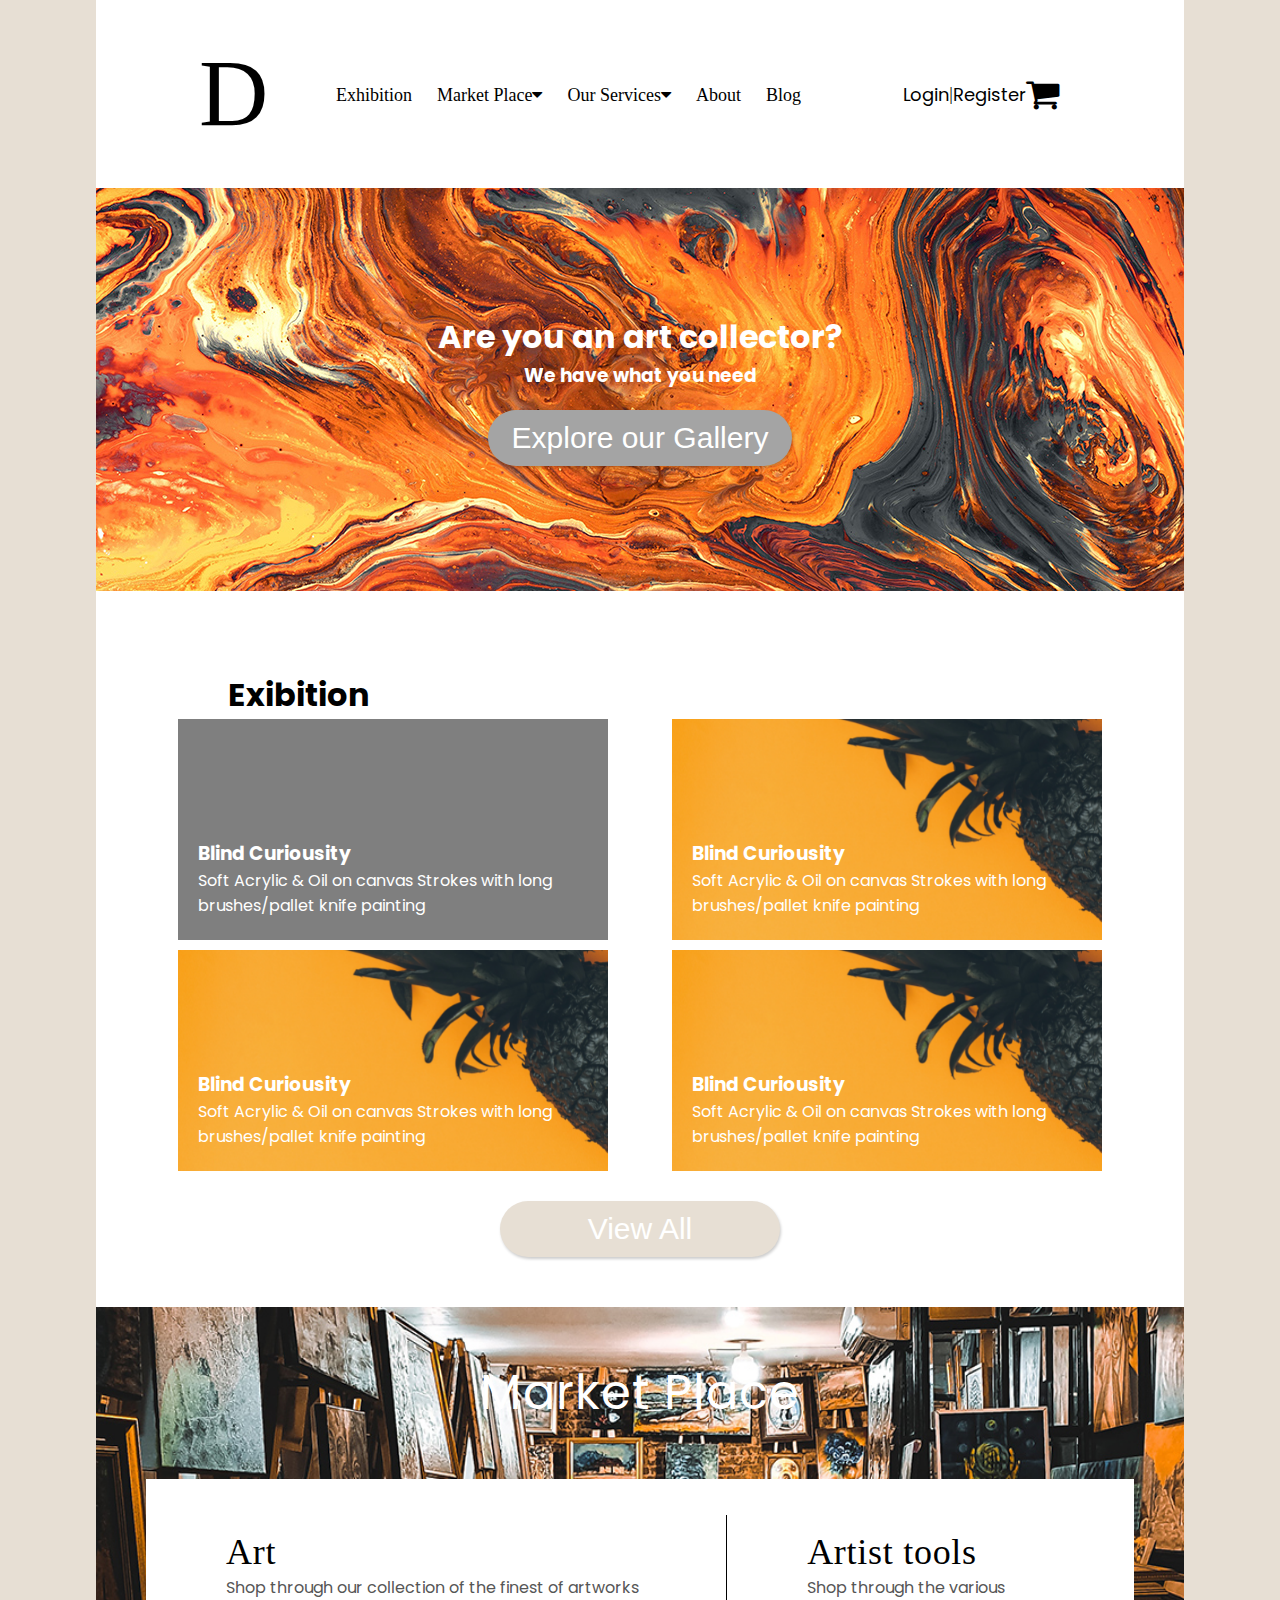
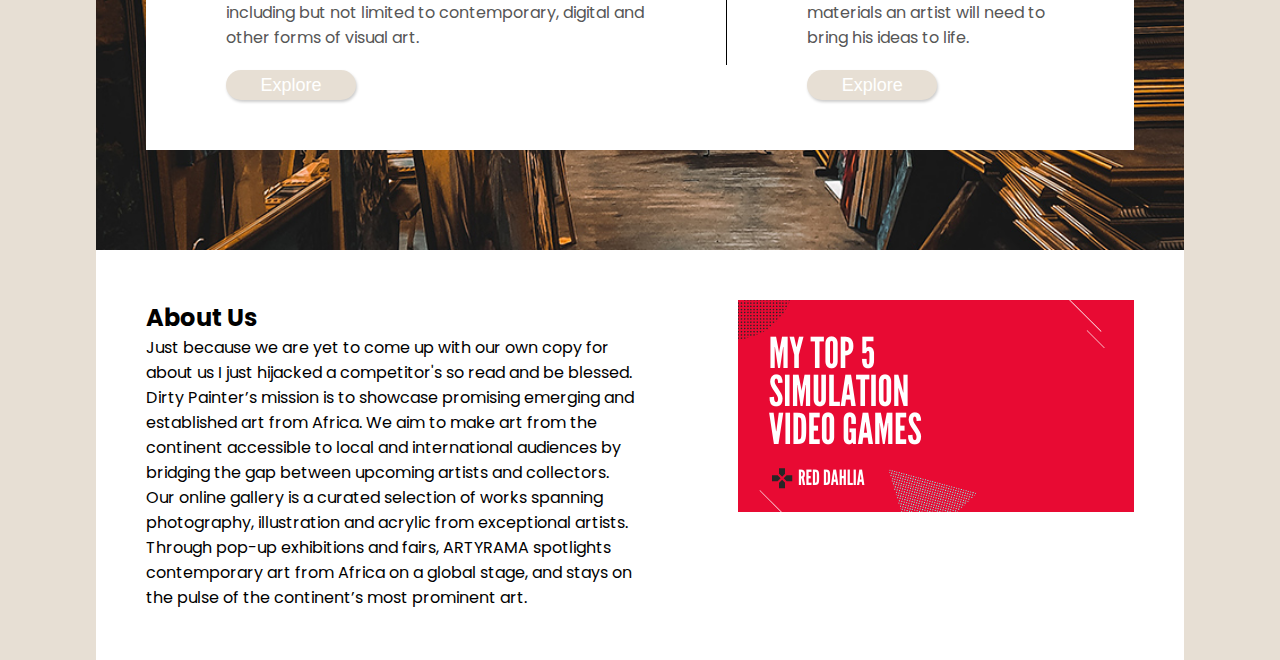
==== index.html @ 3bcfd68d "done with homepage" ====
<!DOCTYPE html>
<html lang="en">
  <head>
    <meta charset="UTF-8" />
    <meta http-equiv="X-UA-Compatible" content="IE=edge" />
    <meta name="viewport" content="width=device-width, initial-scale=1.0" />
    <link
      rel="stylesheet"
      href="https://fonts.googleapis.com/css?family=Audiowide|Sofia|Trirong|Roboto|Roboto Condensed|Noto Sans TC|Poppins"
    />
    <link
      rel="stylesheet"
      href="https://cdnjs.cloudflare.com/ajax/libs/font-awesome/4.7.0/css/font-awesome.min.css"
    />
    <link rel="stylesheet" href="style.css" />
    <title>Bad Painta</title>
  </head>
  <body>
    <div class="main">
      <!-- NAVIGATION -->
      <nav>
        <div class="logo">D</div>  
        <div class="menu-reg">
          <div class="menu">
            <a href="">Exhibition</a>
            <a href="#">Market Place<i class="fa fa-caret-down"></i></a>
            <a href="#">Our Services<i class="fa fa-caret-down"></i></a>
            <a href="">About</a>
            <a href="">Blog</a>
          </div>
          <div class="loginregister">
            <a href="">Login</a> |
            <a href="">Register</a>
            <i class="fa fa-shopping-cart fa-2x"></i>
          </div>
        </div>
      <div class="bars">
        <i class="fa fa-bars fa-2x"></i>      
      </div>
      </nav>
      <div class="banner-section">
        <div class="text">
          <h1>Are you an art collector?</h1>
          <h3>We have what you need</h3>
          <div class="button">
            <button class="btn">Explore our Gallery</button>
          </div>
        </div>
      </div>

      <!-- END NAVIGATION -->
      <div class="exibition">
        <h1>Exibition</h1>
        <div class="exibition-section1">
          <div class="ex1">
            <div class="p">
              <h3>Blind Curiousity</h3>
              <p>
                Soft Acrylic & Oil on canvas Strokes with long brushes/pallet
                knife painting
              </p>
            </div>
          </div>
          <div class="ex2">
            <div class="p">
              <h3>Blind Curiousity</h3>
              <p>
                Soft Acrylic & Oil on canvas Strokes with long brushes/pallet
                knife painting
              </p>
            </div>
          </div>
        </div>
        <div class="exibition-section2">
          <div class="ex3">
            <div class="p">
              <h3>Blind Curiousity</h3>
              <p>
                Soft Acrylic & Oil on canvas Strokes with long brushes/pallet
                knife painting
              </p>
            </div>
          </div>
          <div class="ex4">
            <div class="p">
              <h3>Blind Curiousity</h3>
              <p>
                Soft Acrylic & Oil on canvas Strokes with long brushes/pallet
                knife painting
              </p>
            </div>
          </div>
        </div>
        <div class="button">
          <button class="btn">View All</button>
        </div>
      </div>
      <div class="market-place">
        <div class="title">
          <h1 class="mp">Market Place</h1>
        </div>
        <div class="market-place-section">
          <div class="section">
            <h1>Art</h1>
            <p>
              Shop through our collection of the finest of artworks including
              but not limited to contemporary, digital and other forms of visual
              art.
            </p>
           <div class="button">
              <button class="btn">Explore</button>
           </div>
        </div>
<div class="line">

</div>
<div class="section">
          <h1>Artist tools</h1>
            <p>
              Shop through the various materials an artist will need to bring
              his ideas to life.
            </p>
            <div class="button"><button class="btn">Explore</button></div>
        </div>
          </div>
        </div>
        <!-- ABOUT SECTION -->
      <div class="aboutussection">
        <div class="about-text">
        <h2>About Us</h2>
       <p>Just because we are yet to come up with our own copy for about us I just hijacked a competitor's so read and be blessed.
        Dirty Painter’s mission is to showcase promising emerging and established art from Africa. We aim to make art from the continent accessible to local and international audiences by bridging the gap between upcoming artists and collectors.
        Our online gallery is a curated selection of works spanning photography, illustration and acrylic from exceptional artists. Through pop-up exhibitions and fairs, ARTYRAMA spotlights contemporary art from Africa on a global stage, and stays 
        on the pulse of the continent’s most prominent art.</p>
        </div>
        <div class="aboutimg">
          <img src="images/aboutimg.png" alt="About us">
        </div>
      </div>
      </div>
    </div>
  </body>
</html>
---- style.css ----
*{
    margin: 0px;
    padding: 0px;
    box-sizing: border-box;
}

body{
    background: #E7DFD4;
}

p, h1, h2, h3, h4{
    font-family: poppins;
}

.main{
    background: #fff;
    width: 85%;
    margin: auto;
}

nav{
    height: 188px;
    display: flex;
    justify-content: center;
    align-items: center;
}

.menu-reg{
    display: flex;
}

.logo{
    width: 82px;
    height: 96px;
    font-family: Old English Text MT;
    font-style: normal;
    font-weight: normal;
    font-size: 96px;
    line-height: 96px;
    color: #000000;
    margin-right: 20px;
}

.menu{
    width: 560px;
    height: 24px;
    font-size: 18px;
    display: flex;
    justify-content: center;
    align-items: center;
    padding-top: 15px;
}

.bars{
    display: none;
}

.menu a{
    padding-right: 25px;
    text-decoration: none;
    color: #000000;
}

.loginregister{
    /* Login | Register */
    width: 200px;
    font-style: normal;
    font-weight: normal;
    font-size: 16px;
    color: #000000;
    font-size: 18px;
    margin-left: 20px;
    display: flex;
    justify-content: center;
    align-items: center;
}

.loginregister a{
    text-decoration: none;
    color: #000000;
    font-family: Poppins;

}
/* Banner Section */
.banner-section{
    height: 403px;
    display: flex;
    align-items: center;
    justify-content: center;
    background-image: url(./images/Header-1.jpg);
}
.banner-section h1, h3{
    color: white;

}
.text{
    text-align: center;
}

.text .btn{
    width: 304px;
    height: 56px;
    background: #A4A4A4;
    box-shadow: 1px 2px 3px rgba(0, 0, 0, 0.2);
    border-radius: 28px;
    border: none;
    color: white;
    font-size: 30px;
    margin-top: 20px;
}
.exibition{
    width: 85%;
    margin: auto;
    margin-top: 80px;
}

.exibition h1{
    padding-left: 50px;
}

.exibition-section1{
  display: flex;
  justify-content: space-between;
  margin-bottom: 10px;    
}

.ex1{
    width: 430px;
    height: 221px;
    background-color: rgba(0, 0, 0, 0.5);
    background-size: cover;
}
.p{
    position: relative;
    top: 100px;
    padding: 20px;
    color: white;
}
.ex2{
    width: 430px;
    height: 221px;
background-image: url(./images/img2.png);
        background-size: cover;
    
    }

.exibition-section2{
    display: flex;
  justify-content: space-between;
  margin-top: 10px;
    
}
.ex3{
    width: 430px;
    height: 221px;
    background-image: url(./images/img2.png);
        background-size: cover;

}
.ex4{
    width: 430px;
    height: 221px;
background-image: url(./images/img2.png);
        background-size: cover;
}

.exibition .button{
    display: flex;
    justify-content: center;
    margin-top: 30px;
}

.exibition .btn{
    width: 280px;
    height: 56px;
    background: #E7DFD4;
    box-shadow: 1px 2px 3px rgba(0, 0, 0, 0.2);
    border-radius: 28px;
    border: none;
    color: white;
    font-size: 30px;
    margin-top: 20px;
    margin: auto;
    cursor: pointer;
}

.market-place{
        margin-top: 50px;
        background-image: url(./images/Market-Place.jpg);
        background-size: cover;
        padding-bottom: 50px;
}


.market-place .title{
padding-top: 50px;
align-items: center;
}

.mp{
font-family: Poppins;
font-style: normal;
font-weight: normal;
font-size: 48px;
text-align: center;
letter-spacing: 0.02em;
color: #FFFFFF;


}

.market-place-section{
    display: flex;
    align-items: center;
    justify-content: center;
    background: rgb(255, 255, 255);
    margin: 50px;
    color:#565656;
    padding-bottom: 50px;

}


.market-place-section .section{
    padding: 50px 80px 0px 80px;
}

.section h1{
font-family: Times New Roman;
font-style: normal;
font-weight: normal;
font-size: 36px;
line-height: 129.5%;
/* identical to box height, or 47px */
letter-spacing: 0.02em;

color: #000000;
}

.section .btn{
width: 130px;
height:30px;
background: #E7DFD4;
box-shadow: 1px 2px 3px rgba(0, 0, 0, 0.2);
border-radius: 28px;
border: none;
color: white;
font-size: 18px;
margin-top: 20px;
cursor: pointer;
}

.line{
    height: 150px;
    width: 2px;
    background-color: black;
}

.aboutussection{
    width: 100%;
    display: flex;
}

.about-text{
    padding: 50px 50px 50px 50px;
}

.aboutimg{
    padding: 50px;
}

/* RESPONSIVE */

@media screen and (max-width: 1200px){

.ex1{
    width: 400px;
    padding-bottom: 50px;
}

.ex2{
    width: 400px;
        padding-bottom: 50px;

}

.ex3{
    width: 400px;
        padding-bottom: 50px;

}

.ex4{
    width: 400px;
        padding-bottom: 50px;

}
.ex1 img{
    width: 100%;
}

.ex2 img{
    width: 100%;
}
.ex3 img{
    width: 100%;
}

.ex4 img{
    width: 100%;
}

}

@media screen and (max-width:1100px) {

  nav{
    justify-content:left
}

.logo{
    margin-left: 20px;
}

.menu-reg{
    display: none;
}

.bars{
    display: block;
    position: absolute;
    right: 120px;
}

/* CHANGING THE EXIBITION TO 100% */
.exibition-section1{
    display: block;
    margin: 0px;
}
.exibition-section2{
    display: block;
    margin: 0px;
}
.ex1{
    width: 100%;
    margin-bottom: 20px;
}

.ex2{
    width: 100%;
        margin-bottom: 20px;


}

.ex3{
    width: 100%;
        margin-bottom: 20px;

}

.ex4{
    width: 100%;
        margin-bottom: 20px;

}

/* Changing exibition to 100% */

.market-place-section{
    display: block;
    padding: 10px;
    margin-top: 50px;
    margin-right: 10px;
    margin-left: 10px;
    margin: 0px;
    margin-bottom: 50px;

}

.market-place-section .section{
    font-size: 20px;
    width: 100%;
    height: auto;
    padding: 5px;

}

.line{
    display: none;
}

.aboutussection{
    display:  block;
    width: 100%;
    margin-top: 50px;
}
.about-text{
    width: 100%;
    margin: 0px;
}
.aboutimg{
    width: 100%;

}
.aboutimg img{
    width: 100%;
}
}

@media screen and (max-width:700px) {
    .bars{
    display: block;
    position: absolute;
    right: 70px;
}

.market-place-section{
    display: block;
    margin:10px;
}
}
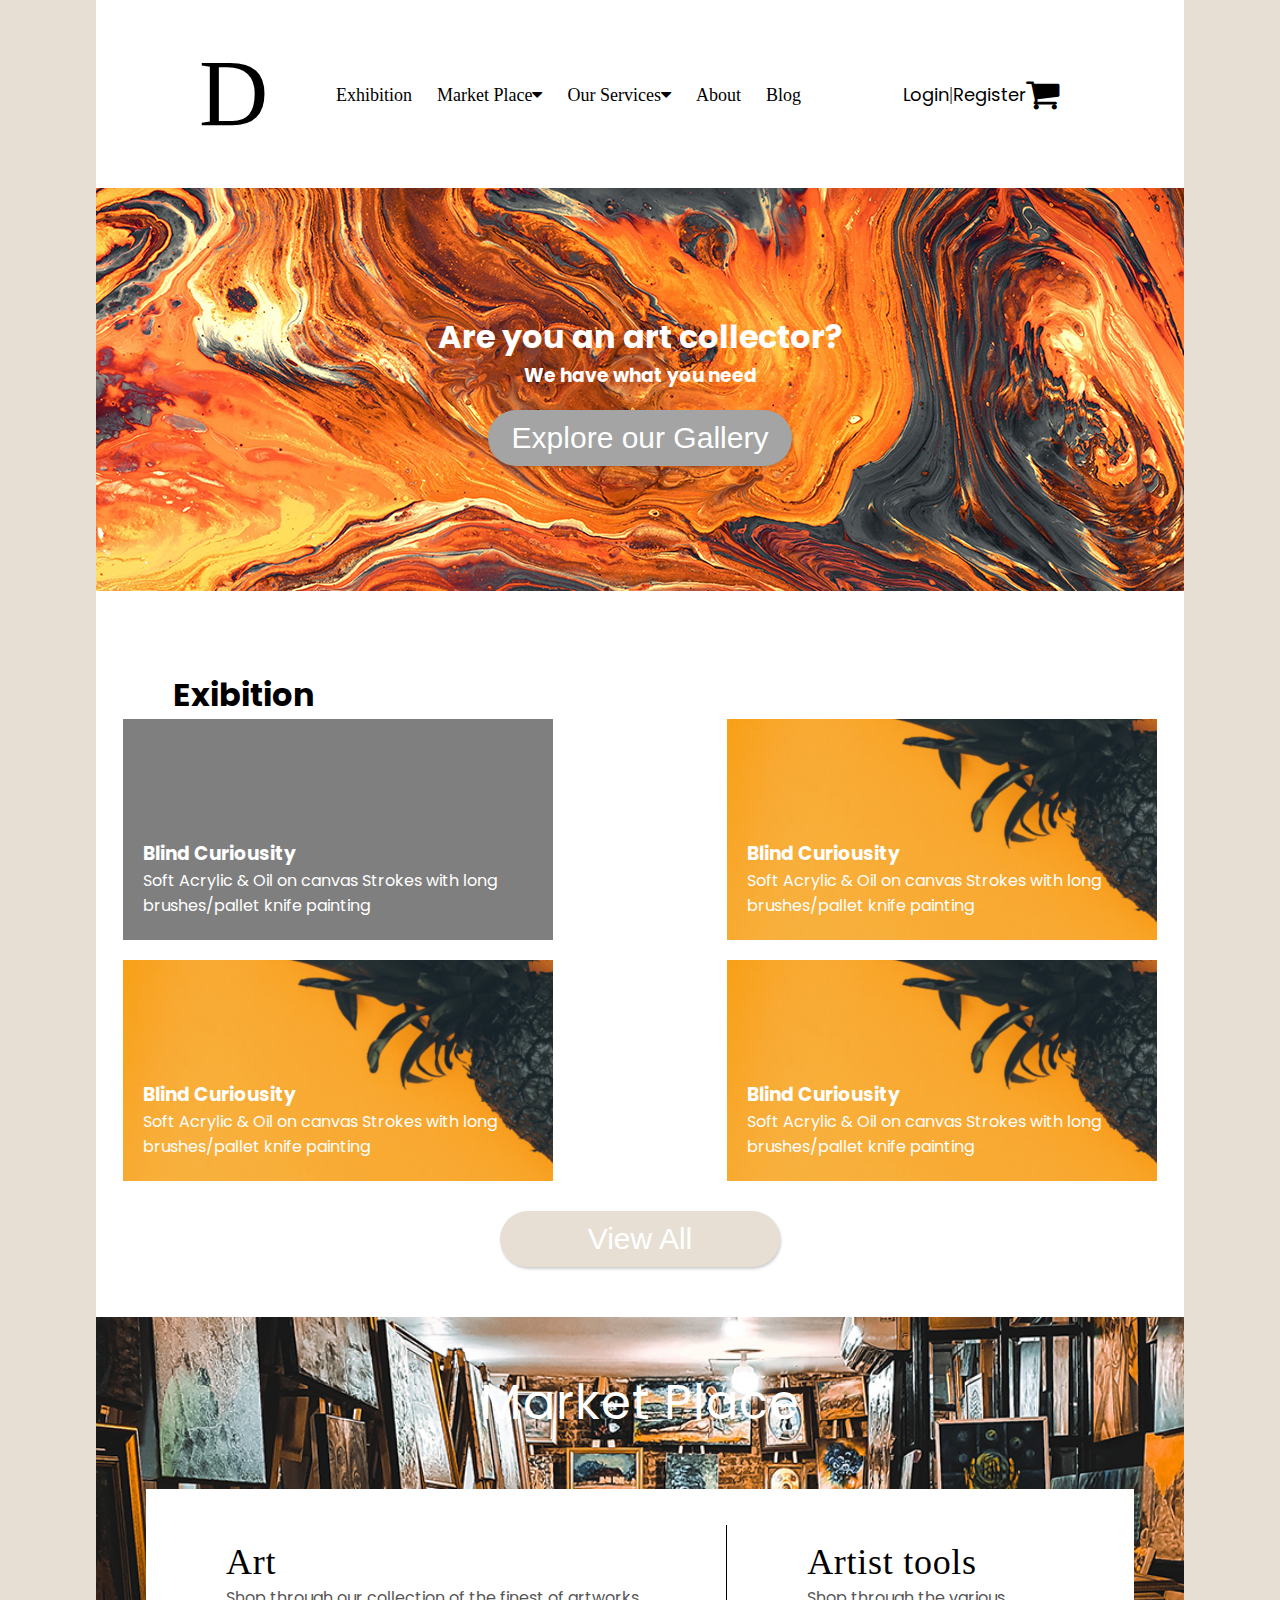
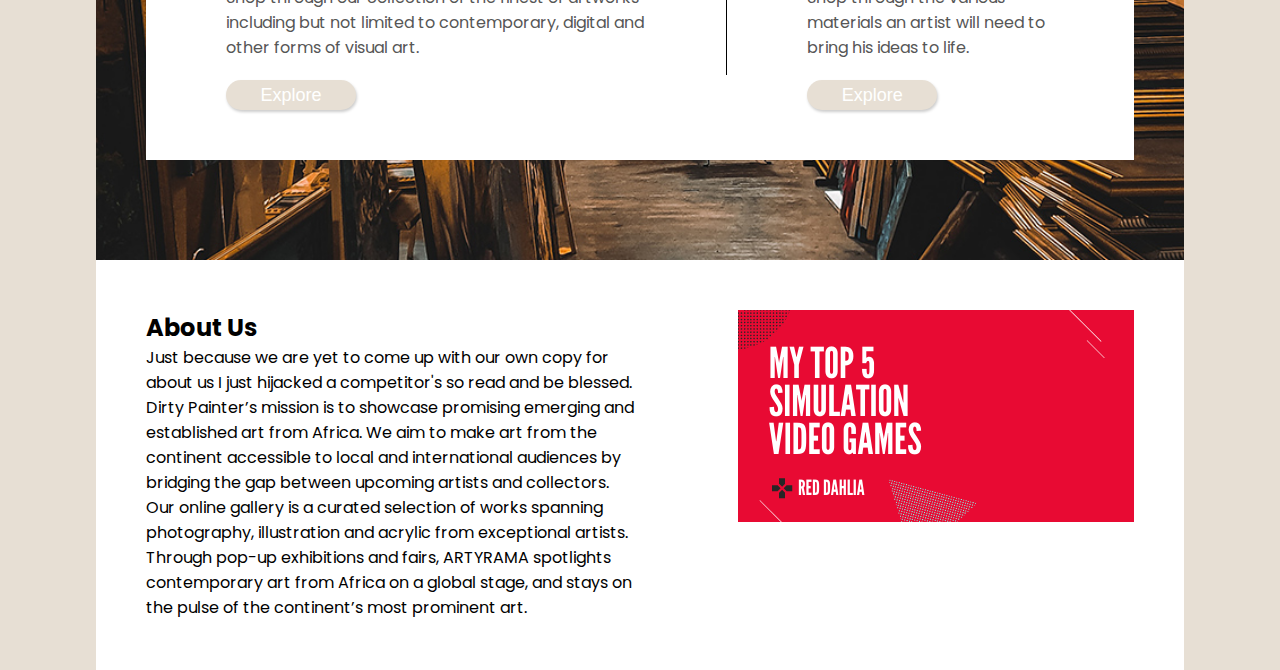
==== commit f2823ac1: "fix mobile 2" ====
--- a/index.html
+++ b/index.html
@@ -13,7 +13,7 @@
       href="https://cdnjs.cloudflare.com/ajax/libs/font-awesome/4.7.0/css/font-awesome.min.css"
     />
     <link rel="stylesheet" href="style.css" />
-    <title>Bad Painta</title>
+    <title>Dirty Painta Art</title>
   </head>
   <body>
     <div class="main">
--- a/style.css
+++ b/style.css
@@ -109,7 +109,7 @@
     margin-top: 20px;
 }
 .exibition{
-    width: 85%;
+    width: 95%;
     margin: auto;
     margin-top: 80px;
 }
@@ -122,6 +122,7 @@
   display: flex;
   justify-content: space-between;
   margin-bottom: 10px;    
+  padding-bottom: 10px;
 }
 
 .ex1{
@@ -272,6 +273,11 @@
 /* RESPONSIVE */
 
 @media screen and (max-width: 1200px){
+.main{
+    background: #fff;
+    width: 90%;
+    margin: auto;
+}
 
 .ex1{
     width: 400px;
@@ -419,4 +425,38 @@
     display: block;
     margin:10px;
 }
+
+.main{
+    background: #fff;
+    width: 98%;
+    margin: auto;
+}
+.ex1{
+    width: 100%;
+    margin-bottom: 20px;
+    margin-right: 2px;
+    margin-left: 2px;
+}
+.ex2{
+    width: 100%;
+    margin-bottom: 20px;
+    margin-right: 2px;
+    margin-left: 2px;
+}
+.ex3{
+    width: 100%;
+    margin-bottom: 20px;
+    margin-right: 2px;
+    margin-left: 2px;
+}
+.ex4{
+    width: 100%;
+    margin-bottom: 20px;
+    margin-right: 2px;
+    margin-left: 2px;
+}
+
+.exibition h1{
+    padding-left: 5px;
+}
 }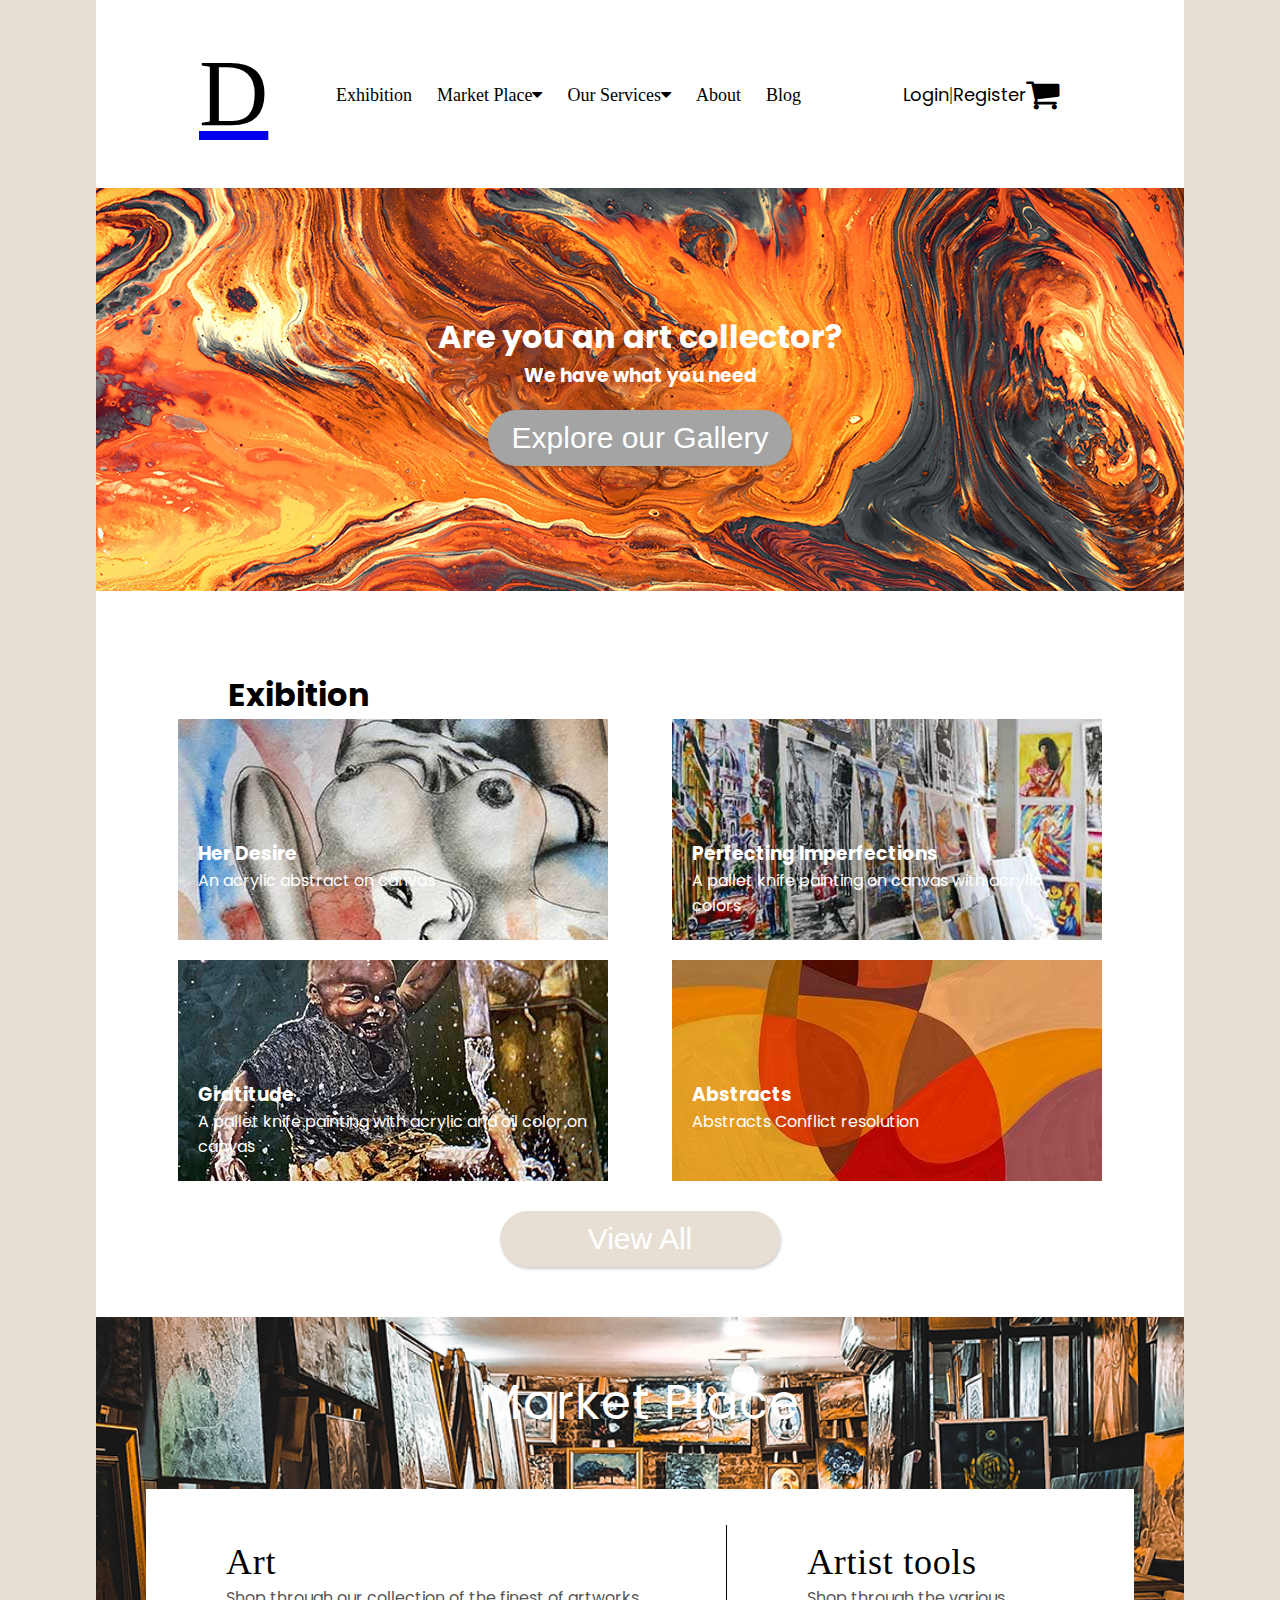
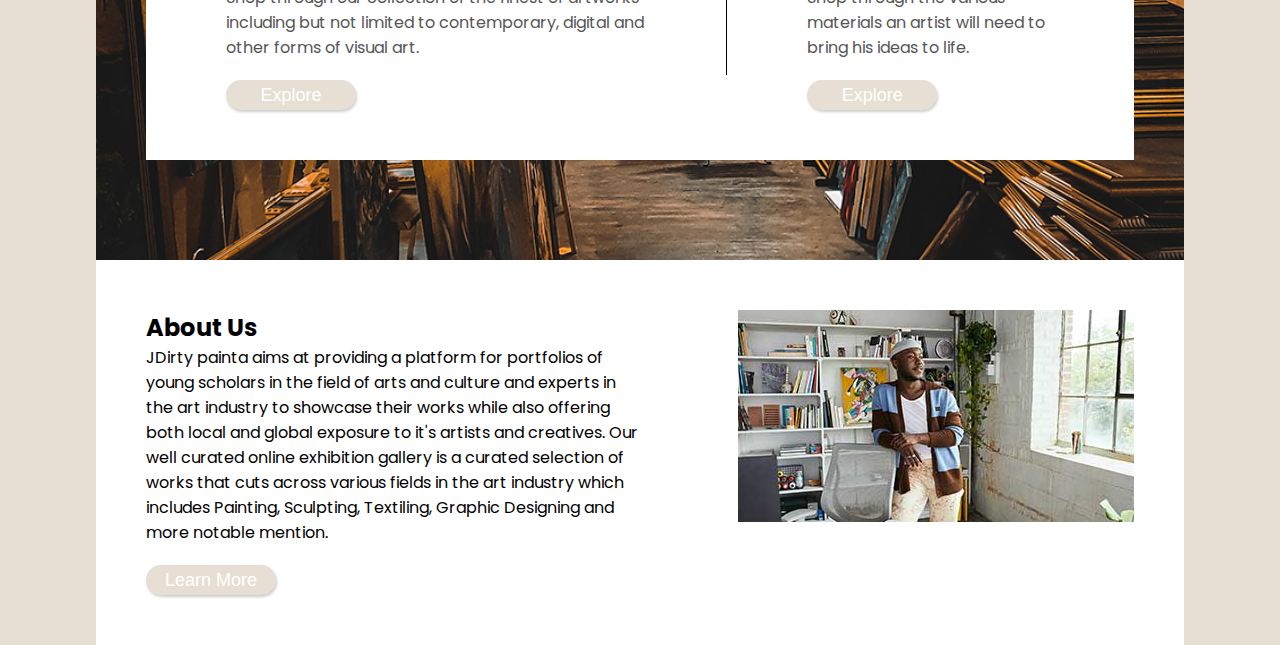
==== commit 38dc97c4: "complete about us" ====
--- a/index.html
+++ b/index.html
@@ -19,13 +19,14 @@
     <div class="main">
       <!-- NAVIGATION -->
       <nav>
-        <div class="logo">D</div>  
-        <div class="menu-reg">
+         <a href="index.html">
+        <div class="logo">D</div> 
+        </a>        <div class="menu-reg">
           <div class="menu">
             <a href="">Exhibition</a>
             <a href="#">Market Place<i class="fa fa-caret-down"></i></a>
             <a href="#">Our Services<i class="fa fa-caret-down"></i></a>
-            <a href="">About</a>
+            <a href="about.html">About</a>
             <a href="">Blog</a>
           </div>
           <div class="loginregister">
@@ -54,19 +55,17 @@
         <div class="exibition-section1">
           <div class="ex1">
             <div class="p">
-              <h3>Blind Curiousity</h3>
+              <h3>Her Desire</h3>
               <p>
-                Soft Acrylic & Oil on canvas Strokes with long brushes/pallet
-                knife painting
+An acrylic abstract on canvas
               </p>
             </div>
           </div>
           <div class="ex2">
             <div class="p">
-              <h3>Blind Curiousity</h3>
+              <h3>Perfecting Imperfections</h3>
               <p>
-                Soft Acrylic & Oil on canvas Strokes with long brushes/pallet
-                knife painting
+A pallet knife painting on canvas with acrylic colors 
               </p>
             </div>
           </div>
@@ -74,19 +73,19 @@
         <div class="exibition-section2">
           <div class="ex3">
             <div class="p">
-              <h3>Blind Curiousity</h3>
+              <h3>Gratitude</h3>
               <p>
-                Soft Acrylic & Oil on canvas Strokes with long brushes/pallet
-                knife painting
+                
+A pallet knife painting with acrylic and oil color on canvas
               </p>
             </div>
           </div>
           <div class="ex4">
             <div class="p">
-              <h3>Blind Curiousity</h3>
+              <h3>Abstracts</h3>
               <p>
-                Soft Acrylic & Oil on canvas Strokes with long brushes/pallet
-                knife painting
+                Abstracts
+Conflict resolution
               </p>
             </div>
           </div>
@@ -128,13 +127,13 @@
       <div class="aboutussection">
         <div class="about-text">
         <h2>About Us</h2>
-       <p>Just because we are yet to come up with our own copy for about us I just hijacked a competitor's so read and be blessed.
-        Dirty Painter’s mission is to showcase promising emerging and established art from Africa. We aim to make art from the continent accessible to local and international audiences by bridging the gap between upcoming artists and collectors.
-        Our online gallery is a curated selection of works spanning photography, illustration and acrylic from exceptional artists. Through pop-up exhibitions and fairs, ARTYRAMA spotlights contemporary art from Africa on a global stage, and stays 
-        on the pulse of the continent’s most prominent art.</p>
+       <p>JDirty painta aims at providing a platform for portfolios of young scholars in the field of arts and culture and experts in the art industry to showcase their works while also offering both local and global exposure to it's artists and creatives.
+         Our well curated online exhibition gallery is a curated selection of works that cuts across various fields in the art industry which includes Painting, Sculpting, Textiling, Graphic Designing and more notable mention. </p>
+            <div class="button"><a href="about.html"><button class="btn">Learn More</button></div></a>
+
         </div>
         <div class="aboutimg">
-          <img src="images/aboutimg.png" alt="About us">
+          <img src="images/About-us-(body-1).jpg" alt="About us">
         </div>
       </div>
       </div>
--- a/style.css
+++ b/style.css
@@ -89,6 +89,31 @@
     justify-content: center;
     background-image: url(./images/Header-1.jpg);
 }
+.cover-about-banner-section{
+   background-color: rgba(0, 0, 0, 0.5);
+       height: 293px;
+       width: 100%;
+          display: flex;
+    align-items: center;
+    justify-content: center;
+
+}
+
+.about-banner-section{
+    height: 293px;
+    display: flex;
+    align-items: center;
+    justify-content: center;
+    background: url(./images/About-us-\(header\).jpg);
+    background-repeat: no-repeat;
+}
+
+
+
+.about-banner-section h1, h3{
+    color: white;
+
+}
 .banner-section h1, h3{
     color: white;
 
@@ -109,7 +134,7 @@
     margin-top: 20px;
 }
 .exibition{
-    width: 95%;
+    width: 85%;
     margin: auto;
     margin-top: 80px;
 }
@@ -128,7 +153,7 @@
 .ex1{
     width: 430px;
     height: 221px;
-    background-color: rgba(0, 0, 0, 0.5);
+background-image: url(./images/Exhibition-1\ \(1\).jpg);
     background-size: cover;
 }
 .p{
@@ -140,7 +165,7 @@
 .ex2{
     width: 430px;
     height: 221px;
-background-image: url(./images/img2.png);
+background-image: url(./images/About-us-\(body-2\).jpg);
         background-size: cover;
     
     }
@@ -154,14 +179,14 @@
 .ex3{
     width: 430px;
     height: 221px;
-    background-image: url(./images/img2.png);
-        background-size: cover;
+    background-image: url(./images/Exhibition-3\ \(1\).jpg);
+   background-size: cover;
 
 }
 .ex4{
     width: 430px;
     height: 221px;
-background-image: url(./images/img2.png);
+background-image: url(./images/Exhibition-4.jpg);
         background-size: cover;
 }
 
@@ -418,7 +443,7 @@
     .bars{
     display: block;
     position: absolute;
-    right: 70px;
+    right: 30px;
 }
 
 .market-place-section{
@@ -455,8 +480,25 @@
     margin-right: 2px;
     margin-left: 2px;
 }
+.exibition h1{
+    width: 98px;
+}
 
 .exibition h1{
     padding-left: 5px;
 }
+}
+
+.about-text .btn{
+width: 130px;
+height:30px;
+background: #E7DFD4;
+box-shadow: 1px 2px 3px rgba(0, 0, 0, 0.2);
+border-radius: 28px;
+border: none;
+color: white;
+font-size: 18px;
+margin-top: 20px;
+cursor: pointer;
+}
 }